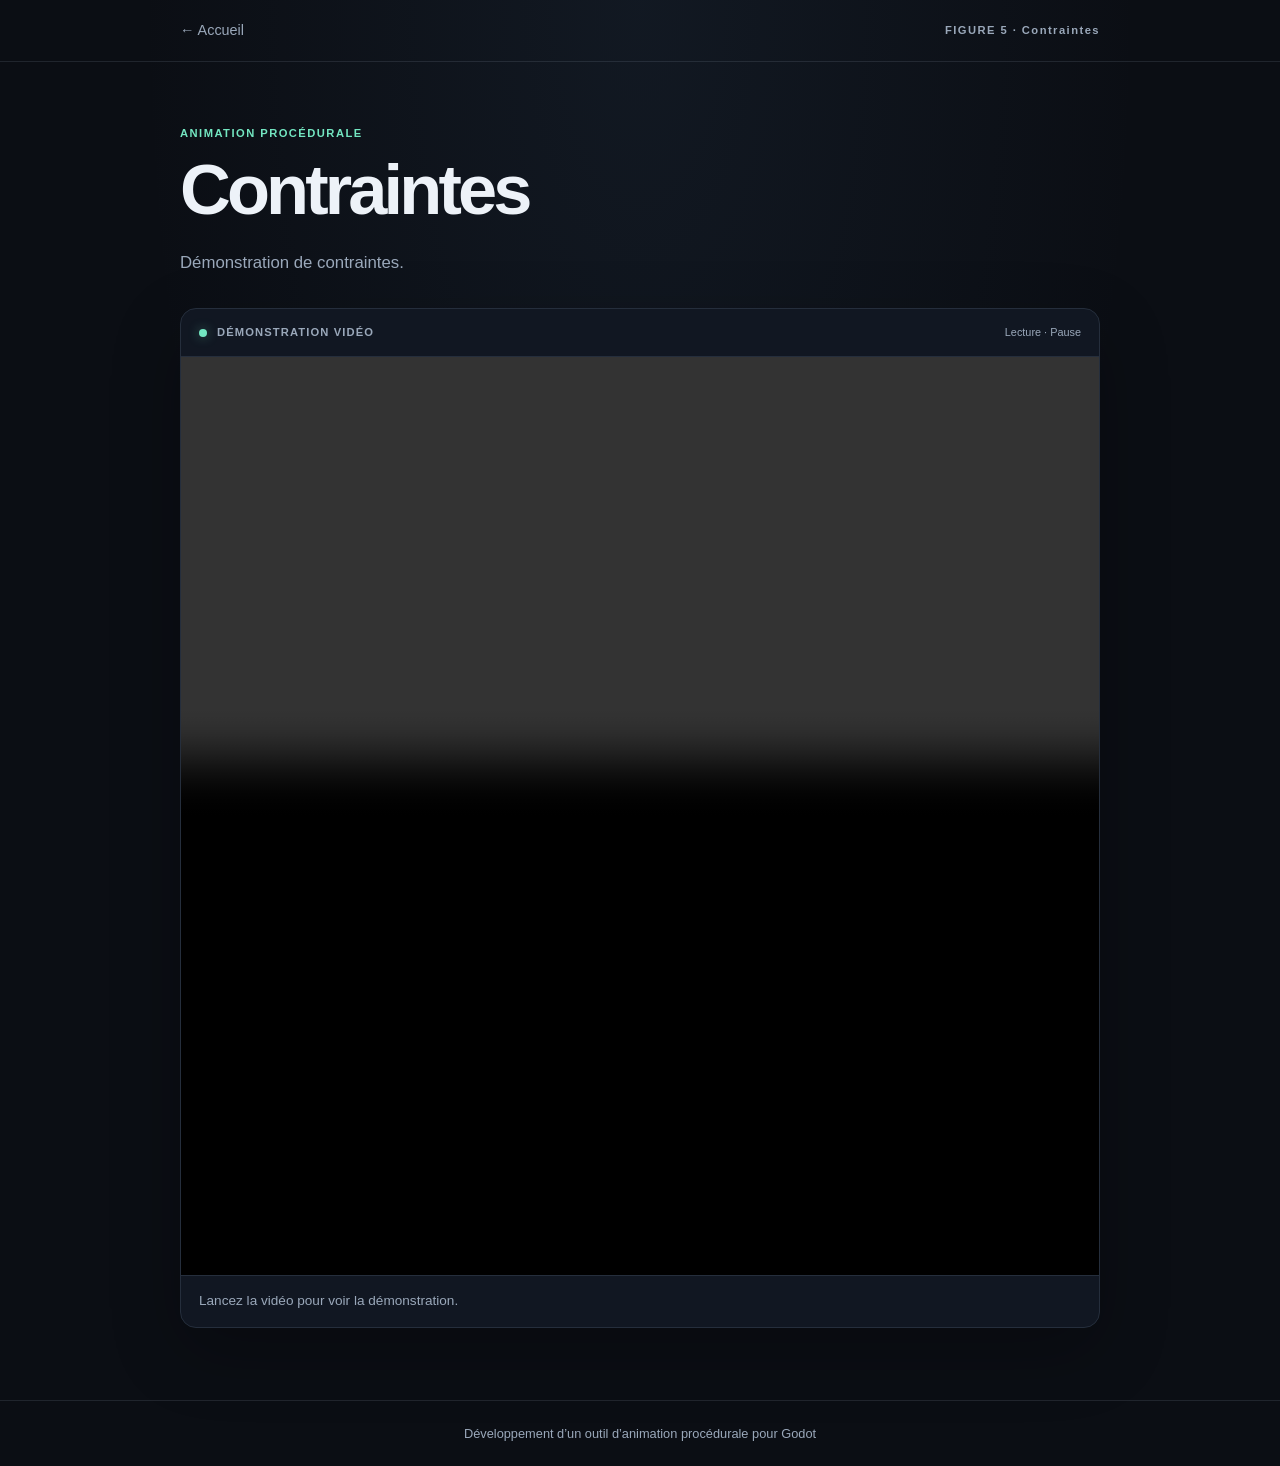
==== figures/constraints.html @ acf29431 "References" ====
<!DOCTYPE html>
<html lang="fr">
<head>
  <meta charset="UTF-8">
  <meta name="viewport" content="width=device-width, initial-scale=1">
  <meta name="theme-color" content="#0b0e14">
  <meta name="description" content="Démonstration d'animation procédurale.">
  <title>Contraintes</title>
  <link rel="stylesheet" href="../style.css">
</head>
<body>
  <header class="topbar">
    <a href="../index.html" class="back-link">← Accueil</a>
    <span class="topbar-label">FIGURE 5 · Contraintes </span>
  </header>

  <main>
    <section class="intro">
      <p class="eyebrow">ANIMATION PROCÉDURALE</p>
      <h1>Contraintes </h1>
      <p class="description">
        Démonstration de contraintes.
      </p>
    </section>

    <section class="simulation-panel" aria-label="Démonstration vidéo">
      <div class="game-header">
        <span class="game-indicator"></span>
        <span>DÉMONSTRATION VIDÉO</span>
        <span class="game-hint">Lecture · Pause</span>
      </div>

      <div class="game-container">
        <video
          id="demonstration"
          controls
          playsinline
          preload="metadata"
          aria-label="Vidéo de démonstration"
          style="display: block; width: 100%; height: auto;"
        >
          <source src="./video.mp4" type="video/mp4">
          Votre navigateur ne prend pas en charge la lecture vidéo.
        </video>
      </div>

      <div class="controls">
        <p id="status" aria-live="polite">
          Lancez la vidéo pour voir la démonstration.
        </p>
      </div>
    </section>
  </main>

  <footer>
    Développement d’un outil d’animation procédurale pour Godot
  </footer>
</body>
</html>
---- style.css ----
:root {
  color-scheme: dark;
  --background: #0b0e14;
  --panel: #111722;
  --border: #252e3c;
  --text: #edf2f8;
  --muted: #9aa8ba;
  --accent: #73e6c1;
  --width: 920px;
}

* {
  box-sizing: border-box;
}

html {
  min-height: 100%;
  background: var(--background);
  scroll-behavior: smooth;
}

body {
  min-height: 100vh;
  margin: 0;
  background:
    radial-gradient(ellipse at 50% 0%, #41638720, transparent 55%),
    var(--background);
  color: var(--text);
  font-family: Inter, -apple-system, BlinkMacSystemFont, "Segoe UI", sans-serif;
  line-height: 1.65;
}

.topbar {
  display: flex;
  justify-content: space-between;
  align-items: center;
  gap: 20px;
  min-height: 62px;
  padding: 14px max(24px, calc((100% - var(--width)) / 2));
  border-bottom: 1px solid #9aa8ba26;
}

.back-link {
  color: var(--muted);
  font-size: 0.9rem;
  text-decoration: none;
}

.back-link:hover {
  color: var(--accent);
}

.topbar-label,
.eyebrow {
  font-size: 0.7rem;
  font-weight: 750;
  letter-spacing: 0.13em;
}

.topbar-label {
  color: var(--muted);
  text-align: right;
}

main {
  width: min(var(--width), calc(100% - 40px));
  margin: 0 auto;
  padding: 62px 0 72px;
}

.intro {
  margin-bottom: 32px;
}

.eyebrow {
  margin: 0 0 10px;
  color: var(--accent);
}

h1 {
  margin: 0;
  font-size: clamp(2.4rem, 7vw, 4.4rem);
  font-weight: 750;
  letter-spacing: -0.055em;
  line-height: 1.08;
}

.description {
  max-width: 620px;
  margin: 20px 0 0;
  color: var(--muted);
  font-size: 1.05rem;
}

.simulation-panel {
  overflow: hidden;
  border: 1px solid var(--border);
  border-radius: 16px;
  background: var(--panel);
  box-shadow: 0 24px 70px #0000003d;
}

.game-header {
  display: flex;
  align-items: center;
  gap: 10px;
  min-height: 48px;
  padding: 12px 18px;
  border-bottom: 1px solid var(--border);
  color: var(--muted);
  font-size: 0.7rem;
  font-weight: 750;
  letter-spacing: 0.1em;
}

.game-indicator {
  width: 8px;
  height: 8px;
  flex: 0 0 8px;
  border-radius: 50%;
  background: var(--accent);
  box-shadow: 0 0 12px #73e6c166;
}

.game-hint {
  margin-left: auto;
  font-size: 0.68rem;
  font-weight: 500;
  letter-spacing: 0;
}

.game-container {
  width: 100%;
  aspect-ratio: 1;
  overflow: hidden;
  background: #000;
}

#simulation {
  display: block;
  width: 100%;
  height: 100%;
  touch-action: none;
  cursor: crosshair;
}

.controls {
  display: flex;
  align-items: center;
  justify-content: space-between;
  gap: 16px;
  padding: 14px 18px;
  border-top: 1px solid var(--border);
}

.controls p {
  margin: 0;
  color: var(--muted);
  font-size: 0.85rem;
}

button {
  flex: 0 0 auto;
  padding: 9px 13px;
  border: 1px solid #344254;
  border-radius: 8px;
  background: #192331;
  color: var(--text);
  font: inherit;
  font-size: 0.82rem;
  cursor: pointer;
}

button:hover {
  border-color: var(--accent);
  background: #202f3e;
}

button:focus-visible,
a:focus-visible {
  outline: 2px solid var(--accent);
  outline-offset: 4px;
}

.notes {
  max-width: 700px;
  margin: 54px auto 0;
}

.notes h2 {
  margin: 0 0 12px;
  font-size: 1.35rem;
  letter-spacing: -0.025em;
}

.notes p {
  color: var(--muted);
}

.notes .hint {
  margin-top: 20px;
  font-size: 0.85rem;
}

footer {
  padding: 22px 20px;
  border-top: 1px solid #9aa8ba26;
  color: var(--muted);
  font-size: 0.8rem;
  text-align: center;
}

@media (max-width: 600px) {
  .topbar {
    padding: 14px 18px;
  }

  .topbar-label {
    max-width: 130px;
    font-size: 0.62rem;
  }

  main {
    width: calc(100% - 28px);
    padding-top: 42px;
  }

  .description {
    font-size: 0.95rem;
  }

  .game-header {
    padding: 11px 12px;
    font-size: 0.62rem;
  }

  .game-hint {
    font-size: 0.62rem;
  }

  .controls {
    align-items: flex-start;
    flex-direction: column;
    padding: 14px;
  }

  button {
    width: 100%;
  }

  .notes {
    margin-top: 38px;
  }
}

@media (prefers-reduced-motion: reduce) {
  html {
    scroll-behavior: auto;
  }
}
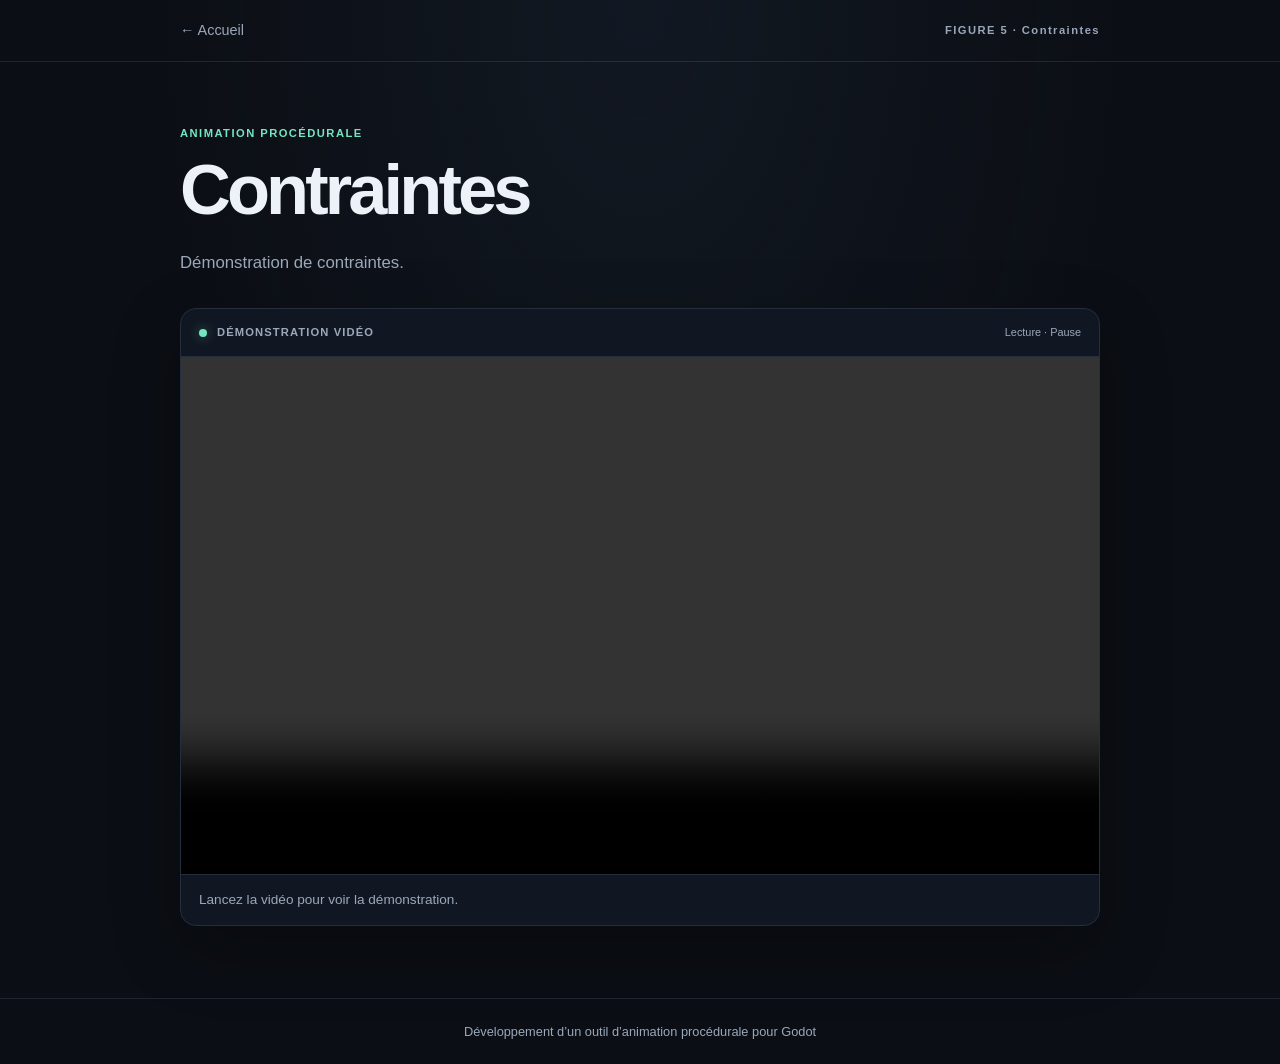
==== commit 3f66bde4: "Videos" ====
--- a/figures/constraints.html
+++ b/figures/constraints.html
@@ -35,12 +35,11 @@
           id="demonstration"
           controls
           playsinline
-          preload="metadata"
-          aria-label="Vidéo de démonstration"
-          style="display: block; width: 100%; height: auto;"
+          preload="auto"
+          style="display:block; width:100%; max-width:100%; height:auto; background:#000;"
         >
-          <source src="./video.mp4" type="video/mp4">
-          Votre navigateur ne prend pas en charge la lecture vidéo.
+          <source src="../videos/Constraints.mp4" type="video/mp4">
+          Votre navigateur ne prend pas en charge la lecture vidéo
         </video>
       </div>
 
--- a/style.css
+++ b/style.css
@@ -31,6 +31,8 @@
   line-height: 1.65;
 }
 
+
+
 .topbar {
   display: flex;
   justify-content: space-between;
@@ -45,6 +47,7 @@
   color: var(--muted);
   font-size: 0.9rem;
   text-decoration: none;
+  transition: color 0.2s ease;
 }
 
 .back-link:hover {
@@ -62,6 +65,7 @@
   color: var(--muted);
   text-align: right;
 }
+
 
 main {
   width: min(var(--width), calc(100% - 40px));
@@ -92,6 +96,8 @@
   color: var(--muted);
   font-size: 1.05rem;
 }
+
+
 
 .simulation-panel {
   overflow: hidden;
@@ -130,20 +136,26 @@
   letter-spacing: 0;
 }
 
+
+
 .game-container {
+  position: relative;
   width: 100%;
-  aspect-ratio: 1;
+  aspect-ratio: 16 / 9;
   overflow: hidden;
   background: #000;
 }
 
-#simulation {
+
+
+.game-container video {
   display: block;
   width: 100%;
   height: 100%;
-  touch-action: none;
-  cursor: crosshair;
-}
+  object-fit: contain;
+  background: #000;
+}
+
 
 .controls {
   display: flex;
@@ -159,6 +171,7 @@
   color: var(--muted);
   font-size: 0.85rem;
 }
+
 
 button {
   flex: 0 0 auto;
@@ -170,6 +183,9 @@
   font: inherit;
   font-size: 0.82rem;
   cursor: pointer;
+  transition:
+    border-color 0.2s ease,
+    background 0.2s ease;
 }
 
 button:hover {
@@ -183,6 +199,8 @@
   outline-offset: 4px;
 }
 
+
+
 .notes {
   max-width: 700px;
   margin: 54px auto 0;
@@ -211,6 +229,7 @@
   text-align: center;
 }
 
+
 @media (max-width: 600px) {
   .topbar {
     padding: 14px 18px;
@@ -254,8 +273,18 @@
   }
 }
 
+
+
 @media (prefers-reduced-motion: reduce) {
   html {
     scroll-behavior: auto;
   }
-}
+
+  *,
+  *::before,
+  *::after {
+    transition-duration: 0.01ms !important;
+    animation-duration: 0.01ms !important;
+    animation-iteration-count: 1 !important;
+  }
+}
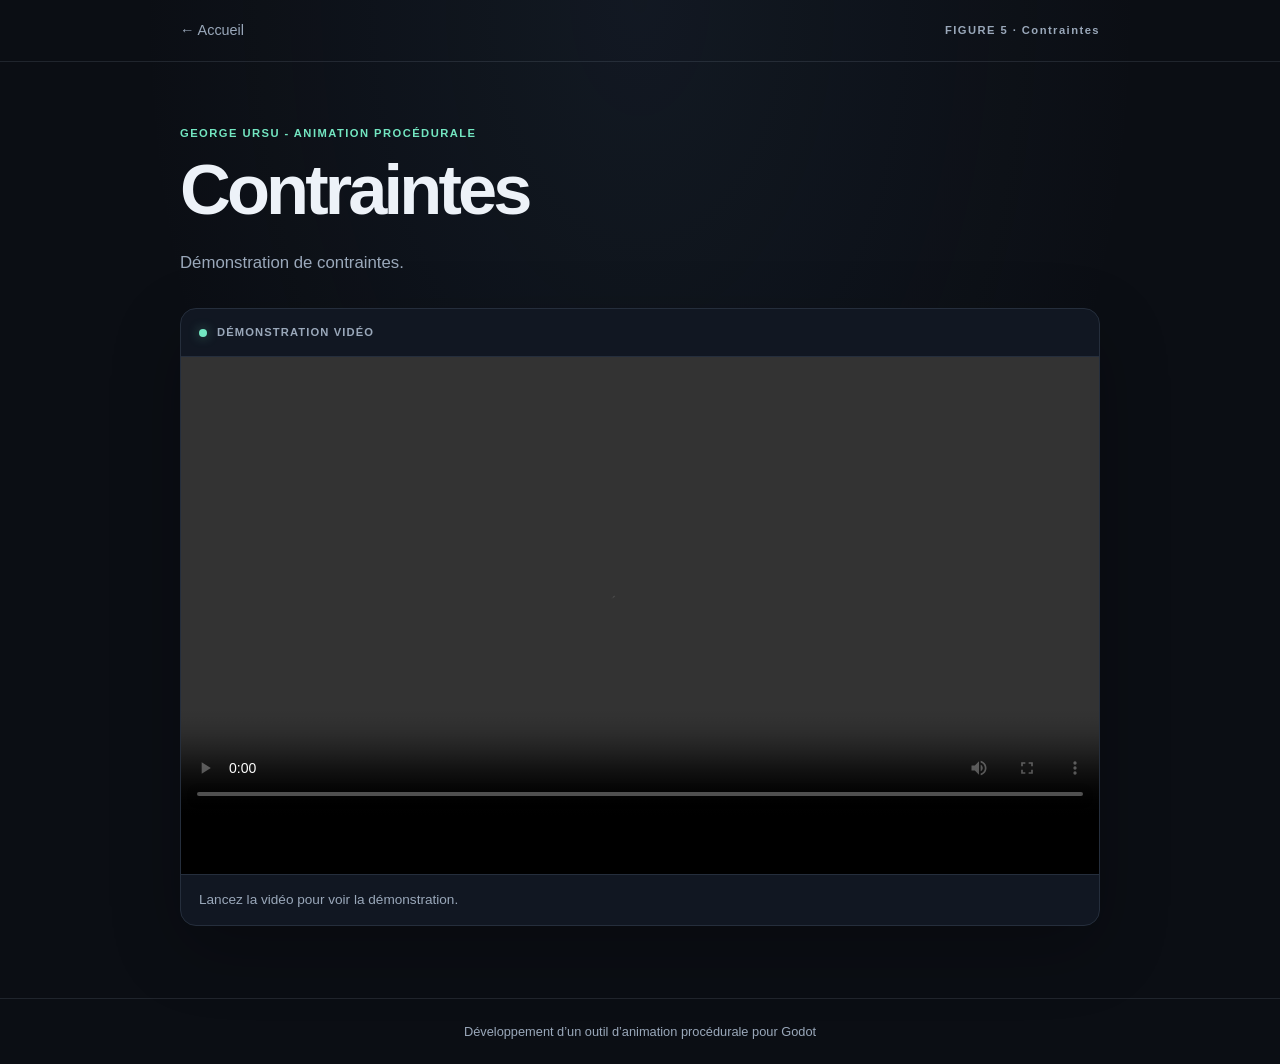
==== commit 4bf19cea: "Name + Simulation box fix" ====
--- a/figures/constraints.html
+++ b/figures/constraints.html
@@ -16,7 +16,7 @@
 
   <main>
     <section class="intro">
-      <p class="eyebrow">ANIMATION PROCÉDURALE</p>
+      <p class="eyebrow">GEORGE URSU - ANIMATION PROCÉDURALE</p>
       <h1>Contraintes </h1>
       <p class="description">
         Démonstration de contraintes.
@@ -27,7 +27,7 @@
       <div class="game-header">
         <span class="game-indicator"></span>
         <span>DÉMONSTRATION VIDÉO</span>
-        <span class="game-hint">Lecture · Pause</span>
+        
       </div>
 
       <div class="game-container">
--- a/style.css
+++ b/style.css
@@ -138,15 +138,30 @@
 
 
 
+/* Shared container */
 .game-container {
   position: relative;
   width: 100%;
-  aspect-ratio: 16 / 9;
   overflow: hidden;
   background: #000;
 }
 
-
+.game-container:has(#simulation) {
+  aspect-ratio: 1;
+}
+
+#simulation {
+  display: block;
+  width: 100%;
+  height: 100%;
+  touch-action: none;
+  cursor: crosshair;
+}
+
+/* Video demonstrations */
+.game-container:has(video) {
+  aspect-ratio: 16 / 9;
+}
 
 .game-container video {
   display: block;
